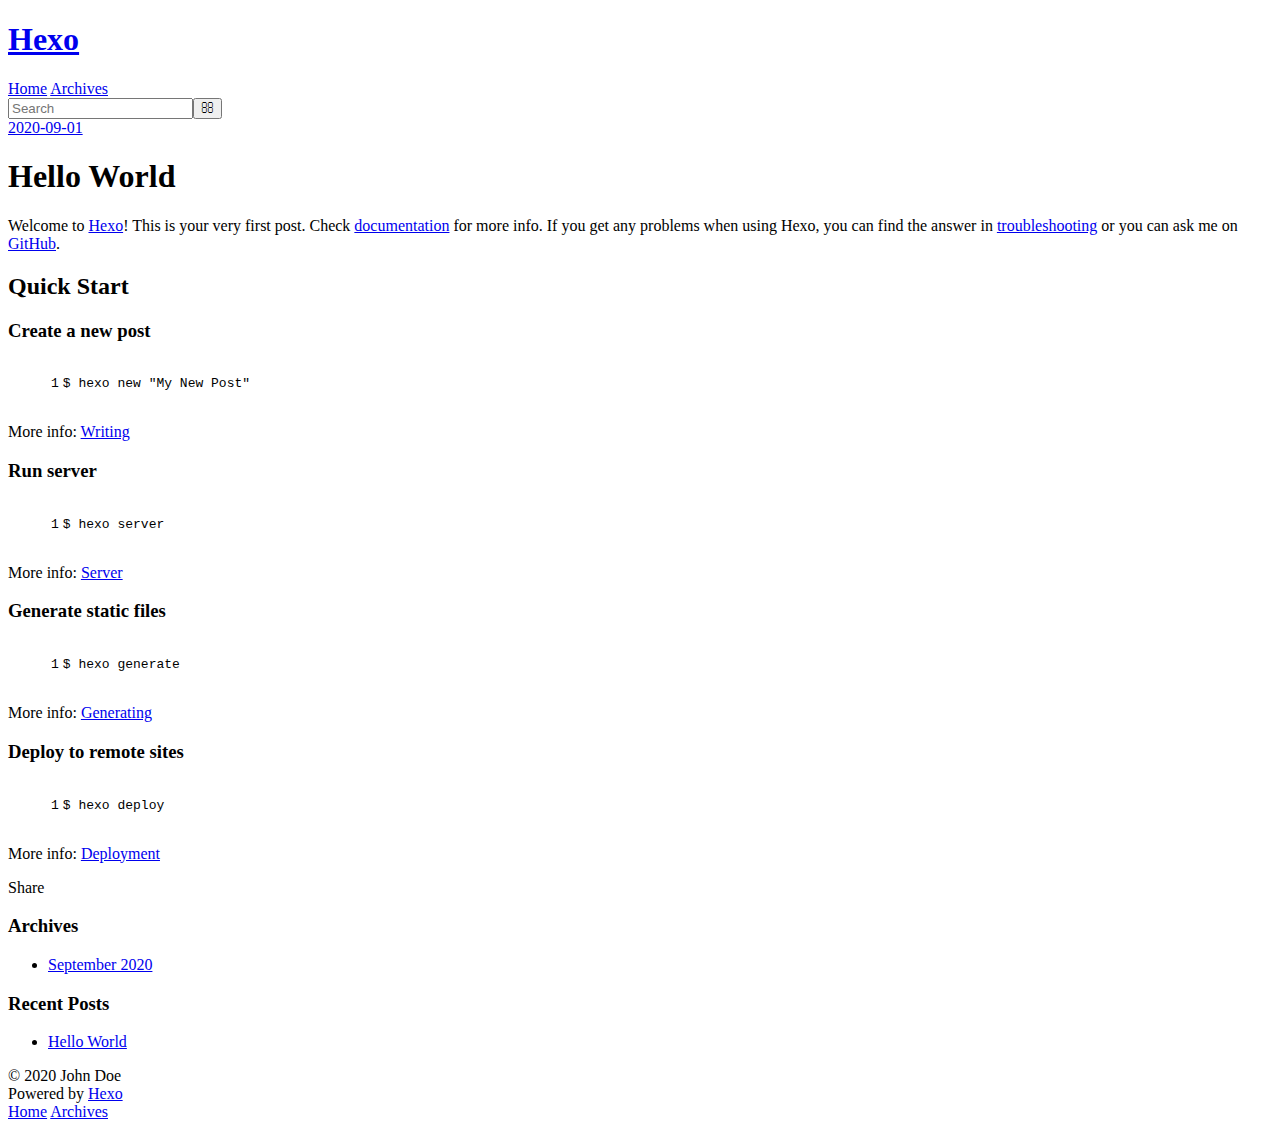
==== 2020/09/01/hello-world/index.html @ f7921184 "Site updated: 2020-09-01 15:21:43" ====
<!DOCTYPE html>
<html>
<head>
  <meta charset="utf-8">
  

  
  <title>Hello World | Hexo</title>
  <meta name="viewport" content="width=device-width, initial-scale=1, maximum-scale=1">
  <meta name="description" content="Welcome to Hexo! This is your very first post. Check documentation for more info. If you get any problems when using Hexo, you can find the answer in troubleshooting or you can ask me on GitHub. Quick">
<meta property="og:type" content="article">
<meta property="og:title" content="Hello World">
<meta property="og:url" content="http://yoursite.com/2020/09/01/hello-world/index.html">
<meta property="og:site_name" content="Hexo">
<meta property="og:description" content="Welcome to Hexo! This is your very first post. Check documentation for more info. If you get any problems when using Hexo, you can find the answer in troubleshooting or you can ask me on GitHub. Quick">
<meta property="og:locale" content="en_US">
<meta property="article:published_time" content="2020-09-01T07:09:18.595Z">
<meta property="article:modified_time" content="2020-09-01T07:09:18.595Z">
<meta property="article:author" content="John Doe">
<meta name="twitter:card" content="summary">
  
    <link rel="alternate" href="/atom.xml" title="Hexo" type="application/atom+xml">
  
  
    <link rel="icon" href="/favicon.png">
  
  
    <link href="//fonts.googleapis.com/css?family=Source+Code+Pro" rel="stylesheet" type="text/css">
  
  
<link rel="stylesheet" href="/css/style.css">

<meta name="generator" content="Hexo 5.1.1"></head>

<body>
  <div id="container">
    <div id="wrap">
      <header id="header">
  <div id="banner"></div>
  <div id="header-outer" class="outer">
    <div id="header-title" class="inner">
      <h1 id="logo-wrap">
        <a href="/" id="logo">Hexo</a>
      </h1>
      
    </div>
    <div id="header-inner" class="inner">
      <nav id="main-nav">
        <a id="main-nav-toggle" class="nav-icon"></a>
        
          <a class="main-nav-link" href="/">Home</a>
        
          <a class="main-nav-link" href="/archives">Archives</a>
        
      </nav>
      <nav id="sub-nav">
        
          <a id="nav-rss-link" class="nav-icon" href="/atom.xml" title="RSS Feed"></a>
        
        <a id="nav-search-btn" class="nav-icon" title="Search"></a>
      </nav>
      <div id="search-form-wrap">
        <form action="//google.com/search" method="get" accept-charset="UTF-8" class="search-form"><input type="search" name="q" class="search-form-input" placeholder="Search"><button type="submit" class="search-form-submit">&#xF002;</button><input type="hidden" name="sitesearch" value="http://yoursite.com"></form>
      </div>
    </div>
  </div>
</header>
      <div class="outer">
        <section id="main"><article id="post-hello-world" class="article article-type-post" itemscope itemprop="blogPost">
  <div class="article-meta">
    <a href="/2020/09/01/hello-world/" class="article-date">
  <time datetime="2020-09-01T07:09:18.595Z" itemprop="datePublished">2020-09-01</time>
</a>
    
  </div>
  <div class="article-inner">
    
    
      <header class="article-header">
        
  
    <h1 class="article-title" itemprop="name">
      Hello World
    </h1>
  

      </header>
    
    <div class="article-entry" itemprop="articleBody">
      
        <p>Welcome to <a target="_blank" rel="noopener" href="https://hexo.io/">Hexo</a>! This is your very first post. Check <a target="_blank" rel="noopener" href="https://hexo.io/docs/">documentation</a> for more info. If you get any problems when using Hexo, you can find the answer in <a target="_blank" rel="noopener" href="https://hexo.io/docs/troubleshooting.html">troubleshooting</a> or you can ask me on <a target="_blank" rel="noopener" href="https://github.com/hexojs/hexo/issues">GitHub</a>.</p>
<h2 id="Quick-Start"><a href="#Quick-Start" class="headerlink" title="Quick Start"></a>Quick Start</h2><h3 id="Create-a-new-post"><a href="#Create-a-new-post" class="headerlink" title="Create a new post"></a>Create a new post</h3><figure class="highlight bash"><table><tr><td class="gutter"><pre><span class="line">1</span><br></pre></td><td class="code"><pre><span class="line">$ hexo new <span class="string">&quot;My New Post&quot;</span></span><br></pre></td></tr></table></figure>

<p>More info: <a target="_blank" rel="noopener" href="https://hexo.io/docs/writing.html">Writing</a></p>
<h3 id="Run-server"><a href="#Run-server" class="headerlink" title="Run server"></a>Run server</h3><figure class="highlight bash"><table><tr><td class="gutter"><pre><span class="line">1</span><br></pre></td><td class="code"><pre><span class="line">$ hexo server</span><br></pre></td></tr></table></figure>

<p>More info: <a target="_blank" rel="noopener" href="https://hexo.io/docs/server.html">Server</a></p>
<h3 id="Generate-static-files"><a href="#Generate-static-files" class="headerlink" title="Generate static files"></a>Generate static files</h3><figure class="highlight bash"><table><tr><td class="gutter"><pre><span class="line">1</span><br></pre></td><td class="code"><pre><span class="line">$ hexo generate</span><br></pre></td></tr></table></figure>

<p>More info: <a target="_blank" rel="noopener" href="https://hexo.io/docs/generating.html">Generating</a></p>
<h3 id="Deploy-to-remote-sites"><a href="#Deploy-to-remote-sites" class="headerlink" title="Deploy to remote sites"></a>Deploy to remote sites</h3><figure class="highlight bash"><table><tr><td class="gutter"><pre><span class="line">1</span><br></pre></td><td class="code"><pre><span class="line">$ hexo deploy</span><br></pre></td></tr></table></figure>

<p>More info: <a target="_blank" rel="noopener" href="https://hexo.io/docs/one-command-deployment.html">Deployment</a></p>

      
    </div>
    <footer class="article-footer">
      <a data-url="http://yoursite.com/2020/09/01/hello-world/" data-id="ckejmifao000010o52hrbhril" class="article-share-link">Share</a>
      
      
    </footer>
  </div>
  
    
  
</article>

</section>
        
          <aside id="sidebar">
  
    

  
    

  
    
  
    
  <div class="widget-wrap">
    <h3 class="widget-title">Archives</h3>
    <div class="widget">
      <ul class="archive-list"><li class="archive-list-item"><a class="archive-list-link" href="/archives/2020/09/">September 2020</a></li></ul>
    </div>
  </div>


  
    
  <div class="widget-wrap">
    <h3 class="widget-title">Recent Posts</h3>
    <div class="widget">
      <ul>
        
          <li>
            <a href="/2020/09/01/hello-world/">Hello World</a>
          </li>
        
      </ul>
    </div>
  </div>

  
</aside>
        
      </div>
      <footer id="footer">
  
  <div class="outer">
    <div id="footer-info" class="inner">
      &copy; 2020 John Doe<br>
      Powered by <a href="http://hexo.io/" target="_blank">Hexo</a>
    </div>
  </div>
</footer>
    </div>
    <nav id="mobile-nav">
  
    <a href="/" class="mobile-nav-link">Home</a>
  
    <a href="/archives" class="mobile-nav-link">Archives</a>
  
</nav>
    

<script src="//ajax.googleapis.com/ajax/libs/jquery/2.0.3/jquery.min.js"></script>


  
<link rel="stylesheet" href="/fancybox/jquery.fancybox.css">

  
<script src="/fancybox/jquery.fancybox.pack.js"></script>




<script src="/js/script.js"></script>




  </div>
</body>
</html>
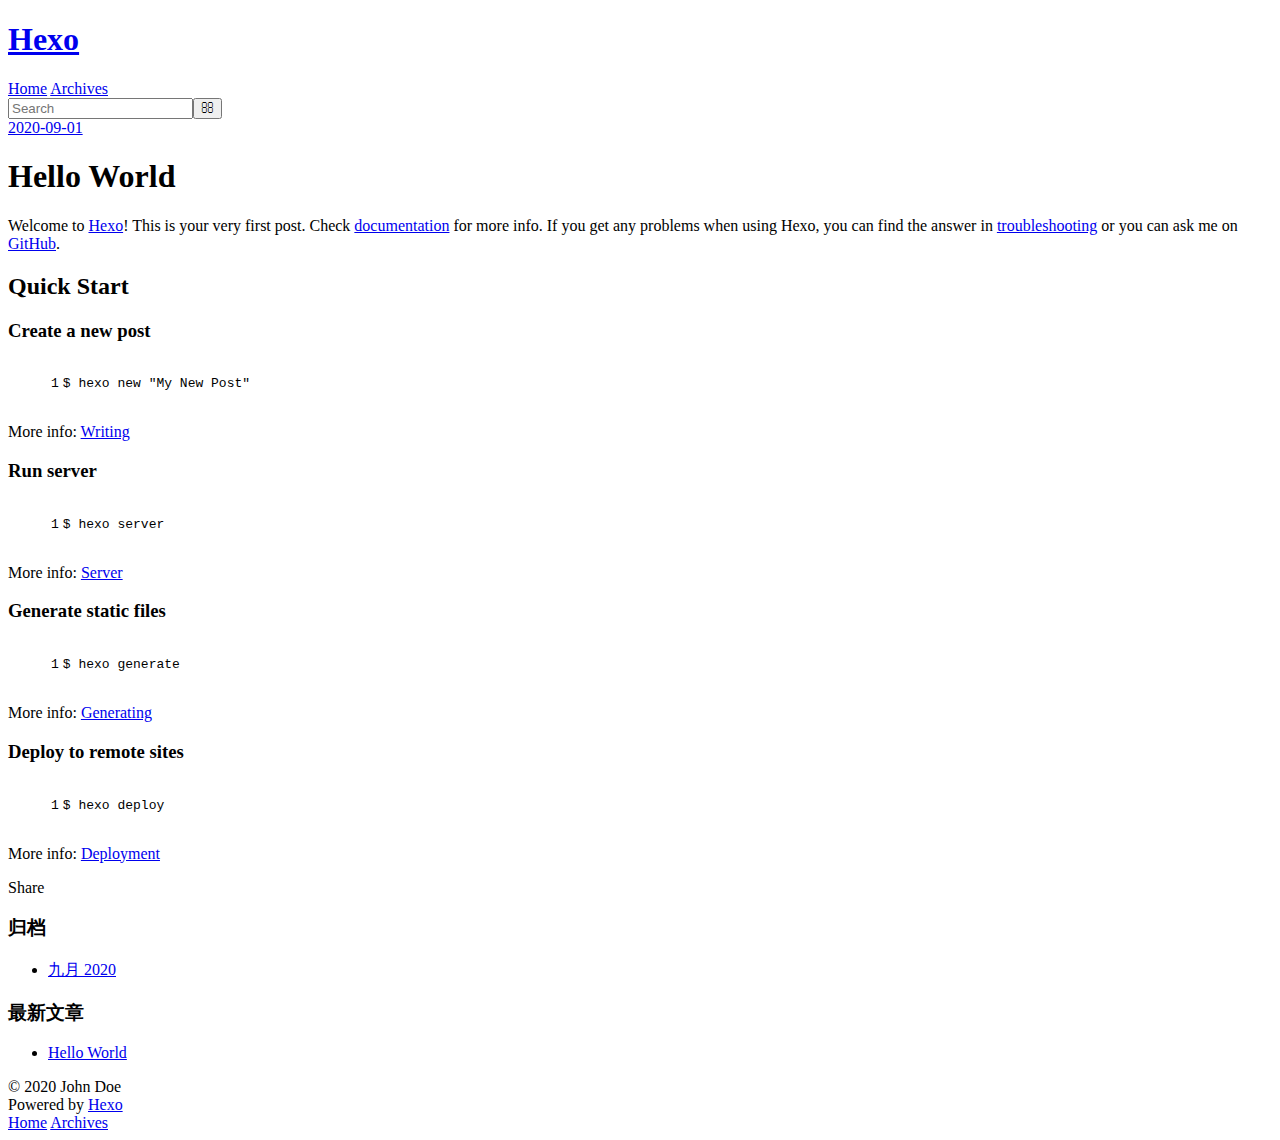
==== commit 6b2888ef: "Site updated: 2020-09-01 16:19:47" ====
--- a/2020/09/01/hello-world/index.html
+++ b/2020/09/01/hello-world/index.html
@@ -13,7 +13,7 @@
 <meta property="og:url" content="http://yoursite.com/2020/09/01/hello-world/index.html">
 <meta property="og:site_name" content="Hexo">
 <meta property="og:description" content="Welcome to Hexo! This is your very first post. Check documentation for more info. If you get any problems when using Hexo, you can find the answer in troubleshooting or you can ask me on GitHub. Quick">
-<meta property="og:locale" content="en_US">
+<meta property="og:locale" content="zh_CN">
 <meta property="article:published_time" content="2020-09-01T07:09:18.595Z">
 <meta property="article:modified_time" content="2020-09-01T07:09:18.595Z">
 <meta property="article:author" content="John Doe">
@@ -57,7 +57,7 @@
         
           <a id="nav-rss-link" class="nav-icon" href="/atom.xml" title="RSS Feed"></a>
         
-        <a id="nav-search-btn" class="nav-icon" title="Search"></a>
+        <a id="nav-search-btn" class="nav-icon" title="搜索"></a>
       </nav>
       <div id="search-form-wrap">
         <form action="//google.com/search" method="get" accept-charset="UTF-8" class="search-form"><input type="search" name="q" class="search-form-input" placeholder="Search"><button type="submit" class="search-form-submit">&#xF002;</button><input type="hidden" name="sitesearch" value="http://yoursite.com"></form>
@@ -105,7 +105,7 @@
       
     </div>
     <footer class="article-footer">
-      <a data-url="http://yoursite.com/2020/09/01/hello-world/" data-id="ckejmifao000010o52hrbhril" class="article-share-link">Share</a>
+      <a data-url="http://yoursite.com/2020/09/01/hello-world/" data-id="ckejol3fk00004wo52yef2t21" class="article-share-link">Share</a>
       
       
     </footer>
@@ -129,9 +129,9 @@
   
     
   <div class="widget-wrap">
-    <h3 class="widget-title">Archives</h3>
+    <h3 class="widget-title">归档</h3>
     <div class="widget">
-      <ul class="archive-list"><li class="archive-list-item"><a class="archive-list-link" href="/archives/2020/09/">September 2020</a></li></ul>
+      <ul class="archive-list"><li class="archive-list-item"><a class="archive-list-link" href="/archives/2020/09/">九月 2020</a></li></ul>
     </div>
   </div>
 
@@ -139,7 +139,7 @@
   
     
   <div class="widget-wrap">
-    <h3 class="widget-title">Recent Posts</h3>
+    <h3 class="widget-title">最新文章</h3>
     <div class="widget">
       <ul>
         
